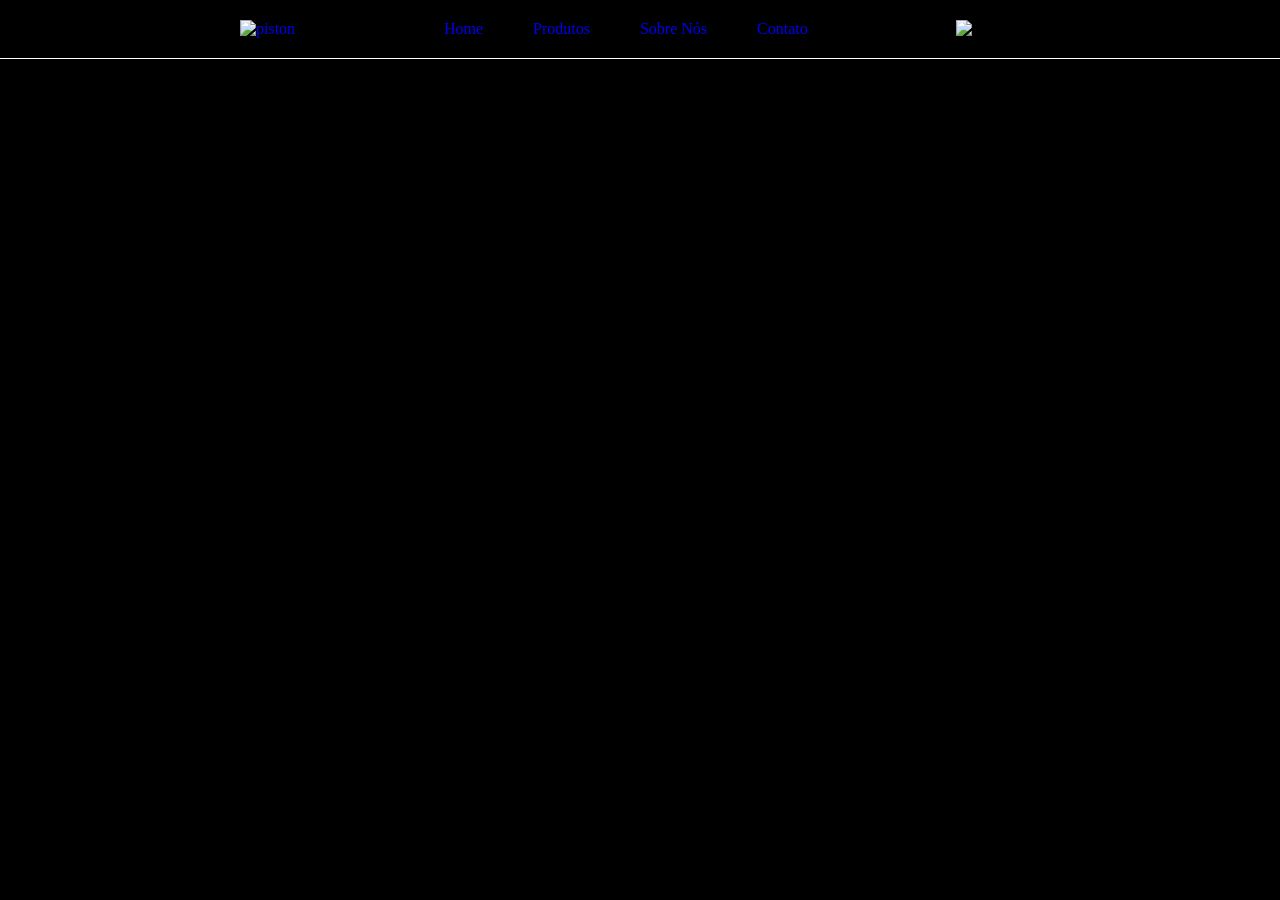
==== index.html @ 7d322afa "Implementação: adicionando index e css" ====
<!DOCTYPE html>
<html lang="pt-br">

<head>
    <meta charset="UTF-8">
    <meta name="viewport" content="width=device-width, initial-scale=1.0">
    <title>MotoMachine</title>
    <link rel="stylesheet" href="style.css">
</head>

<body>
    <header class="header">
        <section>
            <a href="#" class="logo">
                <img width="50" height="50" src="https://img.icons8.com/ink/48/FFFFFF/piston.png" alt="piston"/>
            </a>
            <nav class="navbar">
                <a href="#">Home</a>
                <a href="#">Produtos</a>
                <a href="#">Sobre Nós</a>
                <a href="#">Contato</a>
            </nav>
            <div class="icons">
                <img width="50" height="50" src="https://img.icons8.com/ios-filled/50/FFFFFF/search--v2.png"
                    alt="search--v2" />
            </div>
        </section>
    </header>
</body>

</html>
---- style.css ----
* {
    margin: 0;
    padding: 0;
    outline: none;
    border: none;
    text-decoration: none;
}

body {
    background-color: black;
}

.header {
    top: 0;
    left: 0;
    right: 0;
    z-index: 99;
    border-bottom: 1px solid #fff;
}

.header section {
    display: flex;
    align-items: center;
    justify-content: space-between;
}

section {
    padding: 20px 50px;
    margin: 0 auto;
    max-width: 800px;
}

.navbar {
    display: flex;
    align-items: center;
    gap: 50px;
}
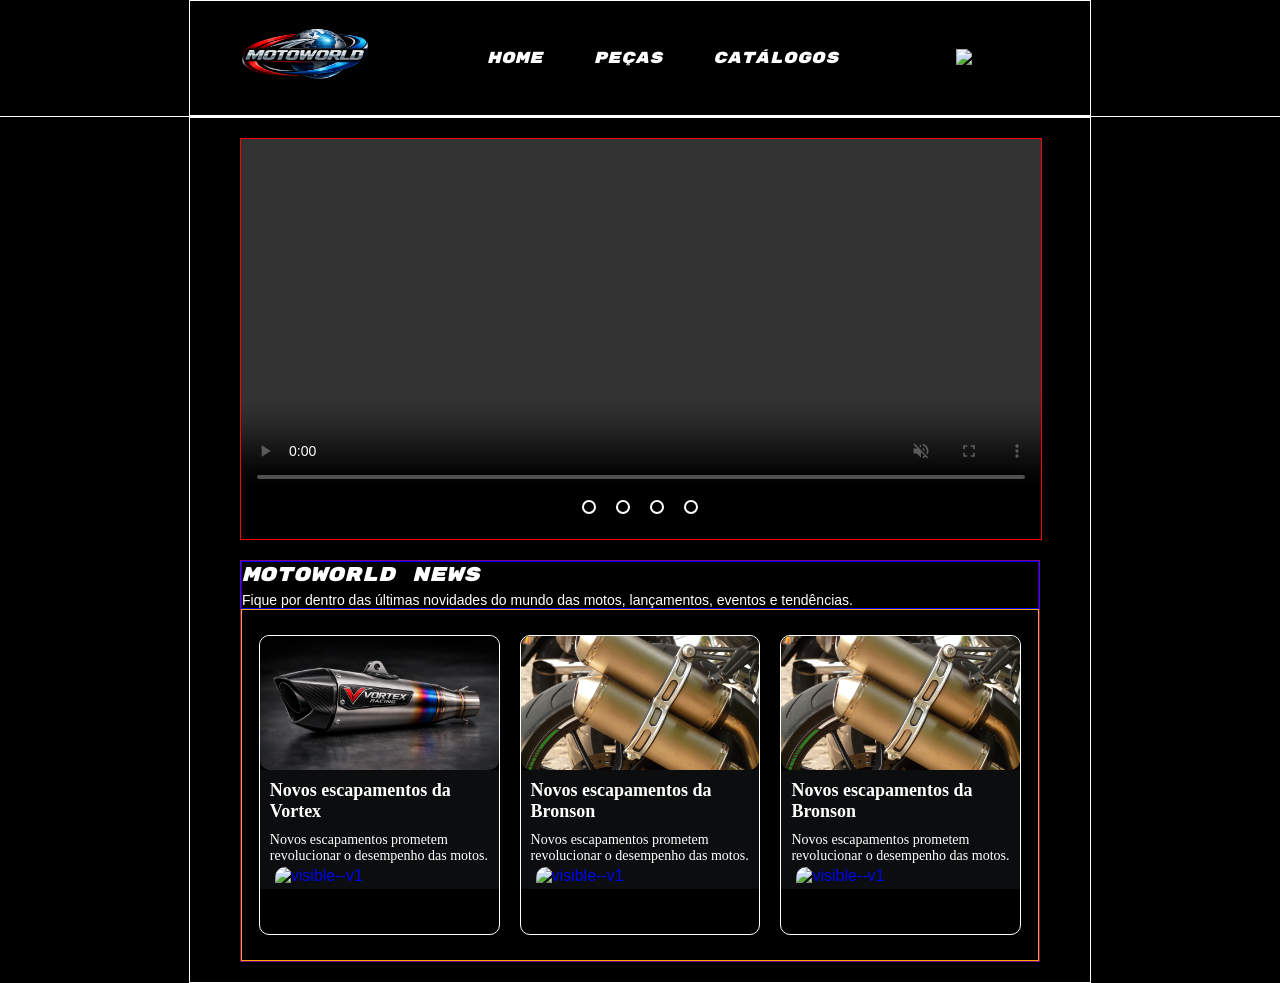
==== commit e0223109: "Melhorando CSS e adicionando JavaScript" ====
--- a/index.html
+++ b/index.html
@@ -4,28 +4,148 @@
 <head>
     <meta charset="UTF-8">
     <meta name="viewport" content="width=device-width, initial-scale=1.0">
-    <title>MotoMachine</title>
+    <title>MotoWorld</title>
     <link rel="stylesheet" href="style.css">
+    <link rel="preconnect" href="https://fonts.googleapis.com">
+    <link rel="preconnect" href="https://fonts.gstatic.com" crossorigin>
+    <link href="https://fonts.googleapis.com/css2?family=Rubik+Mono+One&display=swap" rel="stylesheet">
 </head>
 
 <body>
     <header class="header">
         <section>
             <a href="#" class="logo">
-                <img width="50" height="50" src="https://img.icons8.com/ink/48/FFFFFF/piston.png" alt="piston"/>
+                <img class="logo-img" width="130" height="70" src="imagens/MotoWorldLogo.png" alt="piston" />
             </a>
             <nav class="navbar">
                 <a href="#">Home</a>
-                <a href="#">Produtos</a>
-                <a href="#">Sobre Nós</a>
-                <a href="#">Contato</a>
+                <a href="#">Peças</a>
+                <a href="#">Catálogos</a>
             </nav>
             <div class="icons">
-                <img width="50" height="50" src="https://img.icons8.com/ios-filled/50/FFFFFF/search--v2.png"
-                    alt="search--v2" />
+                <img class="search" width="50" height="50"
+                    src="https://img.icons8.com/ios-filled/50/FFFFFF/search--v2.png" alt="search--v2" />
             </div>
         </section>
     </header>
+    <div class="home-container">
+        <section>
+            <div class="slider">
+                <div class="slides">
+                    <!-- Radio buttons -->
+                    <input type="radio" name="radio-btn" id="radio1">
+                    <input type="radio" name="radio-btn" id="radio2">
+                    <input type="radio" name="radio-btn" id="radio3">
+                    <input type="radio" name="radio-btn" id="radio4">
+                    <!-- Fim Radio buttons -->
+
+                    <!--Slides videos-->
+                    <div class="slide first">
+                        <video width="640" height="360" controls autoplay muted loop>
+                            <source src="videos/video1.mp4">
+                        </video>
+                    </div>
+                    <div class="slide">
+                        <video width="640" height="360" controls autoplay muted loop>
+                            <source src="videos/video2.mp4">
+                        </video>
+                    </div>
+                    <div class="slide">
+                        <video width="640" height="360" controls autoplay muted loop>
+                            <source src="videos/video3.mp4">
+                        </video>
+                    </div>
+                    <div class="slide">
+                        <video width="640" height="360" controls autoplay muted loop>
+                            <source src="videos/video4.mp4">
+                        </video>
+                    </div>
+                    <!--Fim Slides videos-->
+
+                    <!--Navigation auto-->
+                    <div class="navigation-auto">
+                        <div class="auto-btn1"></div>
+                        <div class="auto-btn2"></div>
+                        <div class="auto-btn3"></div>
+                        <div class="auto-btn4"></div>
+                    </div>
+                </div>
+            </div>
+            <div class="manual-navigation">
+                <label for="radio1" class="manual-btn"></label>
+                <label for="radio2" class="manual-btn"></label>
+                <label for="radio3" class="manual-btn"></label>
+                <label for="radio4" class="manual-btn"></label>
+            </div>
+            <div class="menu-news">
+                <!--Início dos MODAIS ✅-->
+                <div class="modal-container">
+                    <div class="modal">
+                        <div class="x">
+                        <img onclick="closeModal()" width="30" height="30" src="https://img.icons8.com/ios/50/FFFFFF/xbox-x.png" alt="xbox-x"/>
+                        </div>
+                        <img id="img-modal" src="" alt="modal img">
+                        <div class="content-modal">
+                            <h2>Novos escapamentos da Vortex</h2>
+                            <p>Novos escapamentos prometem revolucionar o desempenho das motos.</p>
+                        </div>
+                    </div>
+                </div>
+                <!--Fim do MODAL ❌-->
+                <div class="container-news">
+                    <h2>MotoWorld News</h2>
+                    <p>Fique por dentro das últimas novidades do mundo das motos, lançamentos, eventos e tendências.</p>
+                </div>
+                <!--Início do CONTAINER DE CARDS ✅-->
+                <div class="container-cards">
+                    <!--CARD 1-->
+                    <div class="card">
+                        <img src="imagens/EscapeVortex.png" alt="Lançamento de Moto Elétrica">
+                        <div class="info-card">
+                            <h3>Novos escapamentos da Vortex</h3>
+                            <p>Novos escapamentos prometem revolucionar o desempenho das motos.</p>
+                        </div>
+                        <div class="card-content">
+                            <a href="#" id="card1">
+                                <img width="30" height="30" src="https://img.icons8.com/ios/30/FFFFFF/visible--v1.png"
+                                    alt="visible--v1" />
+                            </a>
+                        </div>
+                    </div>
+                    <!--CARD 2-->
+                    <div class="card">
+                        <img src="imagens/card1.jpg" alt="Lançamento de Moto Elétrica">
+                        <div class="info-card">
+                            <h3>Novos escapamentos da Bronson</h3>
+                            <p>Novos escapamentos prometem revolucionar o desempenho das motos.</p>
+                        </div>
+                        <div class="card-content">
+                            <a href="#" id="card2">
+                                <img width="30" height="30" src="https://img.icons8.com/ios/30/FFFFFF/visible--v1.png"
+                                    alt="visible--v1" />
+                            </a>
+                        </div>
+                    </div>
+                    <!--CARD 3-->
+                    <div class="card">
+                        <img src="imagens/card1.jpg" alt="Lançamento de Moto Elétrica">
+                        <div class="info-card">
+                            <h3>Novos escapamentos da Bronson</h3>
+                            <p>Novos escapamentos prometem revolucionar o desempenho das motos.</p>
+                        </div>
+                        <div class="card-content">
+                            <a href="#">
+                                <img width="30" height="30" src="https://img.icons8.com/ios/30/FFFFFF/visible--v1.png"
+                                    alt="visible--v1" />
+                            </a>
+                        </div>
+                    </div>
+                </div>
+                <!--FIM do CONTAINER DE CARDS ❌-->
+            </div>
+        </section>
+    </div>
+    <script src="script.js"></script>
 </body>
 
 </html>
--- a/style.css
+++ b/style.css
@@ -28,10 +28,211 @@
     padding: 20px 50px;
     margin: 0 auto;
     max-width: 800px;
+    border: 1px solid #fff;
 }
 
 .navbar {
     display: flex;
     align-items: center;
     gap: 50px;
-}+}
+
+.navbar a {
+    color: #fff;
+    font-family: "Rubik Mono One", monospace;
+    font-style: italic;
+
+    transition: 0.3s ease;
+}
+
+
+.slider {
+    border: 1px solid red;
+    margin: 0 auto;
+    width: 800px;
+    height: 400px;
+    overflow: hidden;
+}
+
+.slides {
+    display: flex;
+    width: 400%;
+    height: 400px;
+}
+
+.slides input {
+    display: none;
+}
+
+.slide {
+    width: 25%;
+    position: relative;
+}
+
+.slide video {
+    width: 800px;
+    position: relative;
+}
+
+.manual-navigation {
+    position: absolute;
+    margin-top: -40px;
+    width: 800px;
+    display: flex;
+    justify-content: center;
+    gap: 20px;
+}
+
+.manual-btn {
+    border: 2px solid #fff;
+    padding: 5px;
+    border-radius: 10px;
+    cursor: pointer;
+    transition: 1s;
+}
+
+.manual-btn:hover {
+    background-color: #fff;
+}
+
+#radio1:checked~.first {
+    margin-left: 0;
+}
+
+#radio2:checked~.first {
+    margin-left: -25%;
+}
+
+#radio3:checked~.first {
+    margin-left: -50%;
+}
+
+#radio4:checked~.first {
+    margin-left: -75%;
+}
+
+.menu-news {
+    border: 1px solid purple;
+    height: 400px;
+    margin-top: 20px;
+}
+
+.container-news {
+    border: 1px solid blue;
+}
+
+.container-news h2 {
+    color: #fff;
+    font-family: "Rubik Mono One", monospace;
+    font-size: 20px;
+    font-weight: 300;
+    font-style: italic;
+}
+
+.container-news p {
+    margin-top: 5px;
+    color: #fff;
+    font-family: "San", sans-serif;
+    font-size: 14px;
+    font-weight: 100;
+}
+
+.container-cards {
+    border: 1px solid orange;
+    height: 350px;
+    display: flex;
+    justify-content: center;
+    align-items: center;
+    gap: 20px;
+}
+
+.card {
+    border: 1px solid #fff;
+    width: 30%;
+    height: 85%;
+    border-radius: 10px;
+    margin: 0;
+}
+
+.card img {
+    width: 100%;
+    height: 45%;
+    object-fit: cover;
+    display: block;
+    border-radius: 10px;
+   
+}
+
+.info-card {
+    height: 40%;
+    background-color: #0B0D0E;
+}
+
+.info-card h3 {
+    font-size: 18px;
+    padding-left: 10px;
+    padding-top: 10px;
+    color: #fff;
+}
+
+.info-card p {
+    text-align: start;
+    font-size: 14px;
+    padding-left: 10px;
+    padding-top: 10px;
+    padding-right: 10px;
+    color: #fff;
+}
+
+
+.card-content {
+    display: flex;
+    align-items: center;
+    padding-left: 15px;
+    height: 15%;
+    border-radius: 10px;
+    color: #fff;
+    font-family: "San", sans-serif;
+}
+
+.modal-container {
+    position: fixed;
+    top: 0;
+    left: 0;
+    width: 100%;
+    height: 100%;
+    border: 1px solid red;
+    background-color: rgba(0, 0, 0, 0.8);
+    display: none;
+    justify-content: center;
+    align-items: center;
+    z-index: 9999;
+}
+
+.modal {
+    display: flex;
+    flex-direction: column;
+    background-color: #0B0D0E;
+    padding: 20px;
+    border-radius: 10px;
+    width: 800px;
+    text-align: center;
+}
+
+.modal h2 {
+    color: #fff;
+}
+
+.modal p {
+    color: #fff;
+}
+.active {
+    display: flex;
+}
+.x {
+    padding: 5px;
+    margin-bottom: 15px;
+    display: flex;
+    justify-content: end;
+}
+
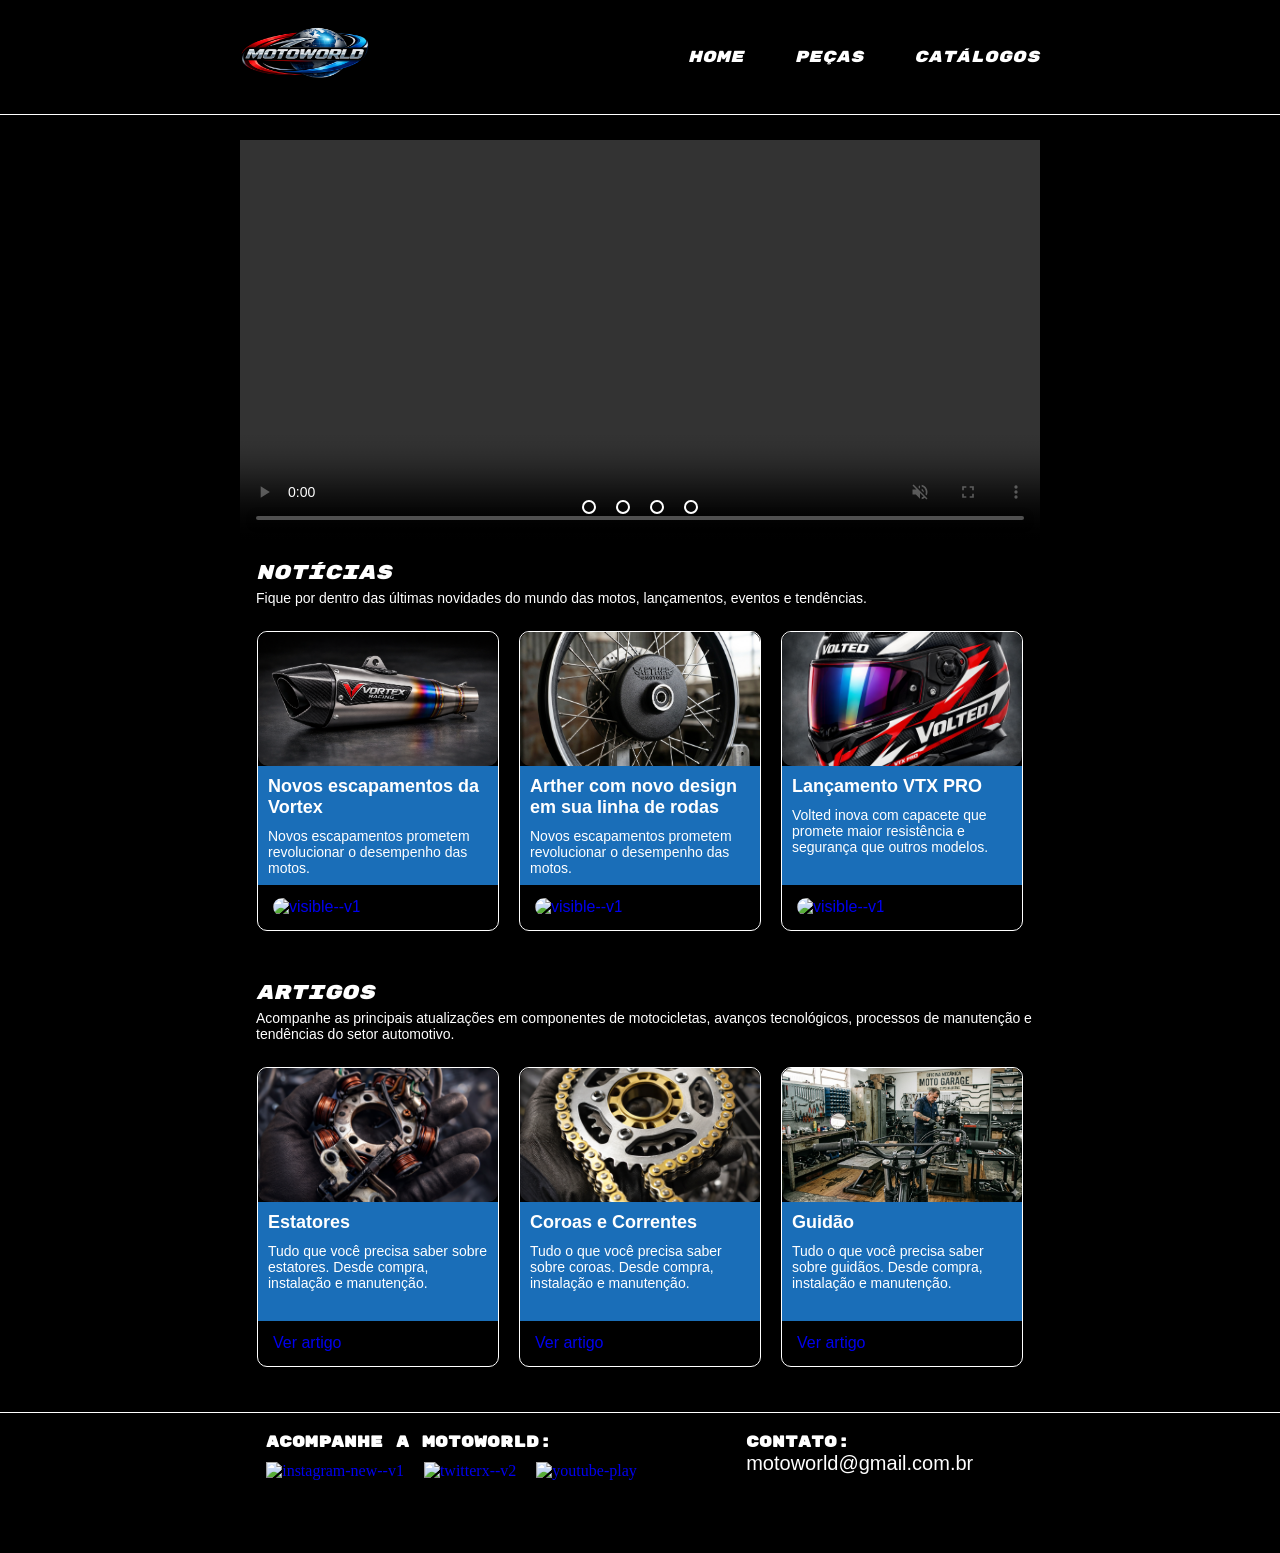
==== commit 2a78d111: "Organizando os diretórios e finalizando a home." ====
--- a/index.html
+++ b/index.html
@@ -5,98 +5,100 @@
     <meta charset="UTF-8">
     <meta name="viewport" content="width=device-width, initial-scale=1.0">
     <title>MotoWorld</title>
-    <link rel="stylesheet" href="style.css">
+    <link rel="stylesheet" href="css/index-style.css">
     <link rel="preconnect" href="https://fonts.googleapis.com">
     <link rel="preconnect" href="https://fonts.gstatic.com" crossorigin>
     <link href="https://fonts.googleapis.com/css2?family=Rubik+Mono+One&display=swap" rel="stylesheet">
 </head>
 
 <body>
+    <!--HEADER: bloco fixo no topo com menu de navegação.-->
     <header class="header">
         <section>
+            <!--Logo do header-->
             <a href="#" class="logo">
-                <img class="logo-img" width="130" height="70" src="imagens/MotoWorldLogo.png" alt="piston" />
+                <img class="logo-img" width="130" height="70" src="imagens/MotoWorldLogo.png" alt="logo" />
             </a>
+             <!--Menu de navegação do header-->
             <nav class="navbar">
                 <a href="#">Home</a>
-                <a href="#">Peças</a>
-                <a href="#">Catálogos</a>
+                <a href="pages/page1.html">Peças</a>
+                <a href="pages/page2.html">Catálogos</a>
             </nav>
-            <div class="icons">
-                <img class="search" width="50" height="50"
-                    src="https://img.icons8.com/ios-filled/50/FFFFFF/search--v2.png" alt="search--v2" />
-            </div>
         </section>
     </header>
-    <div class="home-container">
+    <!--MAIN: bloco com o conteúdo do site: carrosel de vídeos (slider), cards etc... etc...-->
+    <main class="home-container">
         <section>
+            <!--SLIDER (carrosel)-->
             <div class="slider">
+                <!--Container com os vídeos em fila para a direita-->
                 <div class="slides">
-                    <!-- Radio buttons -->
+                    <!--Botões tipo radio -->
                     <input type="radio" name="radio-btn" id="radio1">
                     <input type="radio" name="radio-btn" id="radio2">
                     <input type="radio" name="radio-btn" id="radio3">
                     <input type="radio" name="radio-btn" id="radio4">
-                    <!-- Fim Radio buttons -->
-
-                    <!--Slides videos-->
+
+                    <!--Vídeos do carrosel-->
                     <div class="slide first">
-                        <video width="640" height="360" controls autoplay muted loop>
+                        <video width="" height="" controls autoplay muted loop>
                             <source src="videos/video1.mp4">
                         </video>
                     </div>
                     <div class="slide">
-                        <video width="640" height="360" controls autoplay muted loop>
+                        <video width="" height="" controls autoplay muted loop>
                             <source src="videos/video2.mp4">
                         </video>
                     </div>
                     <div class="slide">
-                        <video width="640" height="360" controls autoplay muted loop>
+                        <video width="" height="" controls autoplay muted loop>
                             <source src="videos/video3.mp4">
                         </video>
                     </div>
                     <div class="slide">
-                        <video width="640" height="360" controls autoplay muted loop>
+                        <video width="" height="" controls autoplay muted loop>
                             <source src="videos/video4.mp4">
                         </video>
                     </div>
-                    <!--Fim Slides videos-->
-
-                    <!--Navigation auto-->
-                    <div class="navigation-auto">
-                        <div class="auto-btn1"></div>
-                        <div class="auto-btn2"></div>
-                        <div class="auto-btn3"></div>
-                        <div class="auto-btn4"></div>
-                    </div>
-                </div>
-            </div>
-            <div class="manual-navigation">
-                <label for="radio1" class="manual-btn"></label>
-                <label for="radio2" class="manual-btn"></label>
-                <label for="radio3" class="manual-btn"></label>
-                <label for="radio4" class="manual-btn"></label>
-            </div>
+                </div>
+                <!--Bolinhas presentes no container do carrosel de vídeos-->
+                <div class="manual-navigation">
+                    <label for="radio1" class="manual-btn"></label>
+                    <label for="radio2" class="manual-btn"></label>
+                    <label for="radio3" class="manual-btn"></label>
+                    <label for="radio4" class="manual-btn"></label>
+                </div>
+            </div>
+            <!--MENU NOTÍCIAS-->
             <div class="menu-news">
-                <!--Início dos MODAIS ✅-->
+                <!--Container do Modal/Pop-Up visível na interação com os cards desse menu-->
                 <div class="modal-container">
                     <div class="modal">
                         <div class="x">
-                        <img onclick="closeModal()" width="30" height="30" src="https://img.icons8.com/ios/50/FFFFFF/xbox-x.png" alt="xbox-x"/>
+                            <img onclick="closeModal()" width="30" height="30"
+                                src="https://img.icons8.com/ios/50/FFFFFF/xbox-x.png" alt="xbox-x" />
                         </div>
                         <img id="img-modal" src="" alt="modal img">
                         <div class="content-modal">
+                            <div class="modaltext-container">
                             <h2>Novos escapamentos da Vortex</h2>
                             <p>Novos escapamentos prometem revolucionar o desempenho das motos.</p>
-                        </div>
-                    </div>
-                </div>
-                <!--Fim do MODAL ❌-->
-                <div class="container-news">
-                    <h2>MotoWorld News</h2>
+                            </div>
+                            <a href="https://www.youtube.com/">
+                            <div class="youtube-modal">Review on Youtube Channel
+                                <img width="48" height="48" src="https://img.icons8.com/color/48/youtube-play.png" alt="youtube-play"/>
+                            </div>
+                            </a>
+                        </div>
+                    </div>
+                </div>
+                <!--Div referente ao título e subtítulo do menu "NOTÍCIAS"-->
+                <div class="header-section">
+                    <h2>Notícias</h2>
                     <p>Fique por dentro das últimas novidades do mundo das motos, lançamentos, eventos e tendências.</p>
                 </div>
-                <!--Início do CONTAINER DE CARDS ✅-->
+                <!--Container com os cards do menu "NOTÍCIAS"-->
                 <div class="container-cards">
                     <!--CARD 1-->
                     <div class="card">
@@ -114,9 +116,9 @@
                     </div>
                     <!--CARD 2-->
                     <div class="card">
-                        <img src="imagens/card1.jpg" alt="Lançamento de Moto Elétrica">
-                        <div class="info-card">
-                            <h3>Novos escapamentos da Bronson</h3>
+                        <img src="imagens/AetherMotors.png" alt="Lançamento de Moto Elétrica">
+                        <div class="info-card">
+                            <h3>Arther com novo design em sua linha de rodas</h3>
                             <p>Novos escapamentos prometem revolucionar o desempenho das motos.</p>
                         </div>
                         <div class="card-content">
@@ -128,24 +130,94 @@
                     </div>
                     <!--CARD 3-->
                     <div class="card">
-                        <img src="imagens/card1.jpg" alt="Lançamento de Moto Elétrica">
-                        <div class="info-card">
-                            <h3>Novos escapamentos da Bronson</h3>
-                            <p>Novos escapamentos prometem revolucionar o desempenho das motos.</p>
-                        </div>
-                        <div class="card-content">
-                            <a href="#">
+                        <img src="imagens/Volted.png" alt="Lançamento de Moto Elétrica">
+                        <div class="info-card">
+                            <h3>Lançamento VTX PRO</h3>
+                            <p>Volted inova com capacete que promete maior resistência e segurança que outros modelos.
+                            </p>
+                        </div>
+                        <div class="card-content">
+                            <a href="#" id="card3">
                                 <img width="30" height="30" src="https://img.icons8.com/ios/30/FFFFFF/visible--v1.png"
                                     alt="visible--v1" />
                             </a>
                         </div>
                     </div>
                 </div>
-                <!--FIM do CONTAINER DE CARDS ❌-->
+            </div>
+            <!--MENU ARTIGOS-->
+            <div class="menu-articles">
+                <!--Div referente ao título e subtítulo do menu "ARTIGOS"-->
+                <div class="header-section">
+                    <h2>Artigos</h2>
+                    <p>Acompanhe as principais atualizações em componentes de motocicletas, avanços tecnológicos,
+                        processos de manutenção e tendências do setor automotivo.</p>
+                </div>
+                <!--Container com os cards do menu "NOTÍCIAS"-->
+                <div class="container-cards">
+                    <!--CARD 1-->
+                    <div class="card">
+                        <img src="imagens/Estator.png" alt="Lançamento de Moto Elétrica">
+                        <div class="info-card">
+                            <h3>Estatores</h3>
+                            <p>Tudo que você precisa saber sobre estatores. Desde compra, instalação e manutenção.</p>
+                        </div>
+                        <div class="card-content">
+                            <a href="#">Ver artigo</a>
+                        </div>
+                    </div>
+                    <!--CARD 2-->
+                    <div class="card">
+                        <img src="imagens/Coroa.png" alt="Lançamento de Moto Elétrica">
+                        <div class="info-card">
+                            <h3>Coroas e Correntes</h3>
+                            <p>Tudo o que você precisa saber sobre coroas. Desde compra, instalação e manutenção.</p>
+                        </div>
+                        <div class="card-content">
+                            <a href="#">Ver artigo</a>
+                        </div>
+                    </div>
+                    <!--CARD 3-->
+                    <div class="card">
+                        <img src="imagens/Guidao.png" alt="Lançamento de Moto Elétrica">
+                        <div class="info-card">
+                            <h3>Guidão</h3>
+                            <p>Tudo o que você precisa saber sobre guidãos. Desde compra, instalação e manutenção.</p>
+                        </div>
+                        <div class="card-content">
+                            <a href="#">Ver artigo</a>
+                        </div>
+                    </div>
+                </div>
             </div>
         </section>
-    </div>
-    <script src="script.js"></script>
+    </main>
+    <!--FOOTER: bloco com informações de contato do site e redes sociais...-->
+    <footer class="footer">
+        <section>
+            <!--Container com o convite e ícones para seguir nas redes sociais-->
+            <div class="socialmedia-container">
+                <h1>Acompanhe a MotoWorld:</h1>
+                <div class="socialmedia-icons">
+                    <a href="https://www.instagram.com/#">
+                        <img width="50" height="50" src="https://img.icons8.com/ios/50/FFFFFF/instagram-new--v1.png"
+                            alt="instagram-new--v1" /> </a>
+                    <a href="https://x.com/">
+                        <img width="50" height="50" src="https://img.icons8.com/ios/50/FFFFFF/twitterx--v2.png"
+                            alt="twitterx--v2" /> </a>
+                    <a href="https://www.youtube.com/">
+                        <img width="50" height="50" src="https://img.icons8.com/ios-filled/50/FFFFFF/youtube-play.png"
+                            alt="youtube-play" /> </a>
+                </div>
+            </div>
+            <!--Container com o email de contato do site-->
+            <div class="contact-container">
+                <h1>Contato:</h1>
+                <p>motoworld@gmail.com.br</p>
+            </div>
+        </section>
+    </footer>
+    <script src="js/index-script.js"></script>
 </body>
 
 </html>
--- a/css/index-style.css
+++ b/css/index-style.css
@@ -0,0 +1,365 @@
+/* Uso o seletor universal para aplicar algumas propriedades importantes a todos os elementos da página. */
+* { 
+    margin: 0; 
+    padding: 0; 
+    outline: none; 
+    border: none; 
+    text-decoration: none; 
+}
+
+/* A partir daqui aplico propriedade(s) no body, ou seja, na seção do html que usuário vê antes da adição de qualquer elemento.*/
+body {
+    background-color: black;
+}
+
+
+/* A partir daqui eu defino algumas propriedades gerais da tag section que vai aparecer no HEADER, MAIN e FOOTER */
+section {
+    padding: 20px 50px; 
+    margin: 0 auto;
+    max-width: 800px;
+}
+
+
+/* SEÇÃO HEADER DO SITE */
+
+.header {
+    position: fixed; 
+    top: 0; 
+    left: 0; 
+    right: 0; 
+    z-index: 99; 
+    background-color: black; 
+    border-bottom: 1px solid #fff; 
+}
+
+/* Aqui aplico propriedades na SECTION do HEADER que é um bloco ajuda a centralizar todo o conteúdo da página. */
+.header section {
+    display: flex;
+    align-items: center; 
+    justify-content: space-between; 
+}
+
+.navbar {
+    display: flex;
+    align-items: center;
+    gap: 50px;
+}
+
+.navbar a {
+    color: #fff;
+    font-family: "Rubik Mono One", monospace;
+    font-style: italic;
+    transition: 0.3s ease;
+}
+
+
+/* SEÇÃO MAIN DO SITE */
+
+.home-container { /* Aqui afasto um pouco do bloco da main do bloco HEADER para evitar que o carrosel de vídeos fique com topo escondido. */
+    margin-top: 7.5rem;
+}
+
+/* A partir daqui são as propriedades do SLIDER 🎠 */
+
+.slider { /* Essa classe .slider é o bloco principal do carrosel de vídeos, o tamanho dele está em equilibrado com o tamanho da section. */
+    margin: 0 auto; /* Essa propriedade centraliza o bloco no meio da página. */
+    width: 800px; /* Esse é o tamanho do bloco em que os vídeos passarão em carrosel que está do tamanho da section. */
+    height: 400px; /* Defini a altura do carrosel de vídeos. */
+    overflow: hidden; /* Com essa propriedade e valor eu garanto que o conteúdo do container não ultrapasse os limites do container. */
+}
+
+.slides { /* Essa classe é uma div dentro do slider que organiza os vídeos em uma fila para a direita. */
+    display: flex; /* Essa propriedade garante que os elementos dentro dessa div estejam em fila na horizontal para a direita. */
+    width: 400%; /* Nessa propriedade eu defino o tamanho dessa div, um tamanho 4x o tamanho do elemento pai dela que é o SLIDER. */
+    height: 400px; /* Nessa propriedade defino a altura igual a do SLIDER. */
+}
+
+.slides input { /* Dentro da div "slides" existem os 4 inputs que controlam o carrosel de vídeos. */
+    display: none; /* Eu uso o display com esse valor para fazê-los desaparecer do container e apresentar somente os vídeos, pois eu aciono os inputs através dos labels com "for".*/
+}
+
+.manual-navigation { /* Essa classe se refere ao container que contém os 4 labels que controlam os inputs.*/
+    position: absolute; /* Uso a posição absolute para posicionar esse container de labels em relação ao container "slides".*/
+    margin-top: -40px; /* Como esse container fica na borda logo abaixo, eu forço a entrada dele dentro do container usando um sinal negativo. */
+    width: 800px; /* Defino o tamanho desse menu conforme o tamanho do "slider". */
+    display: flex; /* Defino o display flex para fazer as bolinhas ficar na horizontal. */
+    justify-content: center; /* Uso essa propriedade aliada ao flex para centralizar na horizontal. */
+    gap: 20px; /* Crio um pequeno espaço entre as bolinhas para que elas não fiquem muito próximas. */
+
+}
+
+.manual-btn { /* Essa classe é destinada a estilizar as bolinhas (labels) que controlam os inputs para a troca dos vídeos. */
+    border: 2px solid #fff; 
+    padding: 5px; /* Com essa propriedade aumento o diamêtro das bolinhas da label. */
+    border-radius: 10px; /* Com essa propriedade deixo a label arredondada. */
+    cursor: pointer; /* Faço o cursor mostrar que o elemento é clicável. */
+    transition: 1s; /* Uso essa propriedade para tornar a transição no hover mais suave. */
+}
+
+.manual-btn:hover { /* Essa classe recebe uma propriedade quando o usuário passa o mouse por cima.*/
+    background-color: #fff; /* A bolinha é prenchida com um cor branca com 1s de animação. */
+}
+
+/* A partir daqui criei uma manipulação em CSS para manipular a classe correspondente ao vídeo 1 do carrosel. */
+
+#radio1:checked~.first { /* Quando o usuário clicar na label com for rádio1 (primeira bolinha), o input com id radio1 será "checked" e será aplicada a propriedade entre as chaves. */
+    margin-left: 0;
+}
+
+#radio2:checked~.first { 
+    /* Quando o usuário clicar na label com for rádio1 (primeira bolinha), o input com id radio1 ficará "checked" 
+    e será aplicada a propriedade entre as chaves. Ou seja, o vídeo com classe .first será deslocado para a esquerda colocando o vídeo 2 em evidência.*/
+    margin-left: -25%;
+}
+
+#radio3:checked~.first {
+    /* Quando o usuário clicar na label com for rádio1 (primeira bolinha), o input com id radio1 ficará "checked" 
+    e será aplicada a propriedade entre as chaves. Ou seja, o vídeo com classe .first será deslocado para a esquerda colocando o vídeo 3 em evidência.*/
+    margin-left: -50%;
+}
+
+#radio4:checked~.first {
+    /* Quando o usuário clicar na label com for rádio1 (primeira bolinha), o input com id radio1 ficará "checked" 
+    e será aplicada a propriedade entre as chaves. Ou seja, o vídeo com classe .first será deslocado para a esquerda colocando o vídeo 4 em evidência.*/
+    margin-left: -75%;
+    /* NOTA: quando usuário faz o processo inverso a fita de vídeos é "rebobinada" gerando o efeito. */
+}
+
+.slide video { /* Essa classe usa propriedades apenas para deixar o vídeo do tamanho do seu container "slides". */
+    width: 800px;
+    height: 400px;
+    position: relative;
+}
+
+/* A partir daqui são as propriedades aplicadas ao menu "NOTÍCIAS" e "ARTIGOS" */
+
+.menu-news { /* Essa classe é o bloco "container maior da seção de notícia onde existem 3 cards. */
+    height: 400px; /* Defino o tamanho desse bloco igual ao tamanho do SLIDER para preservar as proporções. */
+    margin-top: 20px; /* Aqui crio um distânciano topo em relação ao container do SLIDER. */
+}
+
+.header-section { /* Essa classe é para posicionar o título da seção "NOTÍCIAS" e "ARTIGOS". */
+    padding-left: 1rem;
+}
+
+/* A partir daqui aplico algumas propriedades para estilizar os dois elementos que estão container "header-section" no topo de NOTÍCIAS E ARTIGOS. */
+.header-section h2 { 
+    color: #fff;
+    font-family: "Rubik Mono One", monospace;
+    font-size: 20px;
+    font-weight: 300;
+    font-style: italic;
+}
+
+.header-section p {
+    margin-top: 5px;
+    color: #fff;
+    font-family: "Poppins", sans-serif;
+    font-size: 14px;
+    font-weight: 100;
+}
+
+/* Finalizo aqui as propriedades para estilizar os dois elementos de texto desse "container-news". */
+
+.container-cards { /* Através dessa classe crio um bloco para conter os 3 cards de cada seção, tanto de NOTÍCIAS quanto ARTIGOS. */ 
+    height: 350px; /* Defino um tamanho um pouco menor que o container principal o "menu-news". */
+    display: flex; /* Coloco os cards em alinhados na horizontal. */
+    justify-content: center; /* Centralizo na horizontal. */
+    align-items: center; /* Centralizo os cards na vertical */
+    gap: 20px; /*Crio uma pequena distância entre eles. */
+}
+
+.card { /* Essa classe estiliza os cards das duas seções: "NOTÍCIAS" e "ARTIGOS". */
+    display: flex;
+    flex-direction: column; /* Com essa propriedade faço todos os conteúdos do card ficar na vertical. */
+    border: 1px solid #fff;
+    width: 30%; /* Essa propriedade faz o tamanho dos cards ficar menores na horizontal, 30% do tamanho da tag pai que é o "container-cards". */
+    height: 85%; /* Essa propriedade faz o tamanho dos cards ficar maiores, 85% do tamanho da tag pai que é o "container-cards". */
+    border-radius: 10px; /* Dá uma arredondada nas bordas dos cards. */
+}
+
+.card img { /* Com essa classe eu defino o tamanho das imagens dentro dos cards da página. */
+    width: 100%; /* Com essa propriedade faço a imagem preencher 100% o cartão na horizontal. */
+    height: 45%; /* Com essa propriedade faço a imagem preencher um espaço menor de 45% no card para sobrar mais espaço para os conteúdos restantes. */
+    object-fit: cover; /* Essa propriedade eu uso para a imagem não distorcer e por ser alta qualidade, quando for reduzida se adequar com qualidade. */
+    border-radius: 10px; /* Como a borda da imagem é quadrada, faço ela ficar arredondada acompanhando o formato do card.*/
+}
+
+.info-card { /* Com essa classe defino o tamanho e cor do bloco que contém os textos dentro do card. */
+    height: 40%;
+    background-color: #1a6eb8;
+}
+
+.info-card h3 { /* Essa classe estiliza a tag h3 dentro dos cards.*/
+    font-family: "Poppins", sans-serif;
+    font-weight: 700;
+    font-size: 18px;
+    padding-left: 10px;
+    padding-top: 10px;
+    color: #fff;
+}
+
+.info-card p { /* Essa classe estiliza a tag p dentro dos cards. */
+    font-family: "Poppins", sans-serif;
+    text-align: start;
+    font-size: 14px;
+    padding-left: 10px;
+    padding-top: 10px;
+    padding-right: 10px;
+    color: #fff;
+}
+
+
+.card-content { /* Com essa classe ajusto o último bloco que contém o icone de olhos do card e texto "Ver artigo". */
+    display: flex;
+    align-items: center;
+    padding-left: 15px;
+    height: 15%;
+    border-radius: 10px;
+    color: #fff;
+    font-family: "Poppins", sans-serif;
+}
+
+.menu-articles { /* Com essa classe apenas crio um espaço entre a div do menu "NOTÍCIAS" e do menu "ARTIGOS". */
+    margin-top: 20px;
+}
+
+/* A PARTIR DAQUI SÂO TODAS AS PROPRIEDADES APLICADAS AO MODAL/POP-UP*/
+
+
+.modal-container { /* Essa classe é destinada a criar um fundo levemente escuro para colocar em evidência o Modal. */
+    position: fixed;
+    top: 0;
+    left: 0;
+    width: 100%;
+    height: 100%;
+    background-color: rgba(0, 0, 0, 0.8);
+    display: none; /* Inicialmente sem qualquer interação na página esse container fica invisível. */
+    justify-content: center;
+    align-items: center;
+    z-index: 9999; /* Aqui eu coloco esse container acima de todos os outros elementos da página. */
+    overflow-y: auto; /* Com essa propriedade eu torno automático o tamanho de scroll necessário para visualizar o conteúdo do pop-up. */
+}
+
+.modal { /* Essa classe estiliza a caixa com o conteúdo do Modal quando o card é clicado no menu "NOTÍCIAS". */
+    margin-top: auto; 
+    margin-bottom: auto;
+    display: flex;
+    flex-direction: column;
+    text-align: center;
+    background-color: #0B0D0E;
+    padding: 20px;
+    border-radius: 10px;
+    width: 800px;
+    height: auto;
+}
+
+#img-modal { /* Nessa "classe" ajusto o tamanho da imagem no modal pra que haja responsividade dependendo da altura da imagem. */
+    margin-bottom: 30px;
+    width: 100%;
+    max-height: 50rem;
+    object-fit: contain; /* Essa propriedade ajusta a imagem de maneira a manter as proporções dela no container quando diminuida ou aumentada. */
+}
+
+
+.modal h2 { /* Ajuste na cor da tag de texto h2 e separação dela do texto abaixo do modal. */
+    color: #fff;
+    margin-bottom: 10px;
+}
+
+.modal p { /* Ajuste na cor tag de texto p do modal. */
+    color: #fff;
+}
+
+.content-modal { /* Usei display flex nesse caso somente para alinhar na horizontal com justify. */
+    display: flex;
+    height: auto;
+    justify-content: center;
+}
+
+/* A partir daqui é um ajuste de padding do texto que está dentro do pop up. */
+.modaltext-container {
+    padding: 20px;
+}
+
+/* A partir daqui é um ajuste para centralizar o texto da caixa que informa o review do lançamento e o ícone do youtube. */
+.youtube-modal {
+    display: flex;
+    flex-direction: column;
+    justify-content: center;
+    align-items: center;
+    color: #fff0ff;
+    font-size: 20px;
+    width: 20rem;
+    height: 10rem;
+    border: 1px solid white;
+}
+
+.active { /* Essa é a classe que ativa o pop-up via função no JavaScript. */
+    display: flex;
+}
+
+body.modal-aberto {/* Essa classe é ativada via função no JavaScript para retirar o scroll do body pós abertura do pop-up.*/
+  overflow: hidden;
+}
+
+.x { /* Essa classe é destinada a estilizar o botão de sair do modal. */
+    padding: 5px;
+    margin-bottom: 15px;
+    display: flex;
+    justify-content: end;
+}
+
+/* A PARTIR DAQUI SÃO AS PROPRIEDADES APLICADAS AO FOOTER DO SITE */
+
+.footer {
+    border-top: 1px solid white;
+    background-color: #000000;
+    bottom: 0;
+    left: 0;
+    right: 0;
+    height: auto;
+}
+
+.footer section {
+    display: flex;
+    padding-left: 8%;
+}
+
+.socialmedia-container {
+    width: 60%;
+    height: 5rem;
+}
+
+.socialmedia-container h1 {
+    color: #fff;
+    font-family: "Rubik Mono One", monospace;
+    font-size: 15px;
+    text-align: start;
+}
+
+.socialmedia-icons {
+    margin-top: 10px;
+    display: flex;
+    justify-content: flex-start;
+    gap: 20px;
+}
+
+.contact-container {
+    width: 200px;
+    height: 100px;
+}
+
+.contact-container h1 {
+    color: #fff;
+    font-family: "Rubik Mono One", monospace;
+    font-size: 15px;
+}
+
+.contact-container p {
+    color: #fff;
+    font-family: "Poppins", sans-serif;
+    font-size: 20px;
+}
+
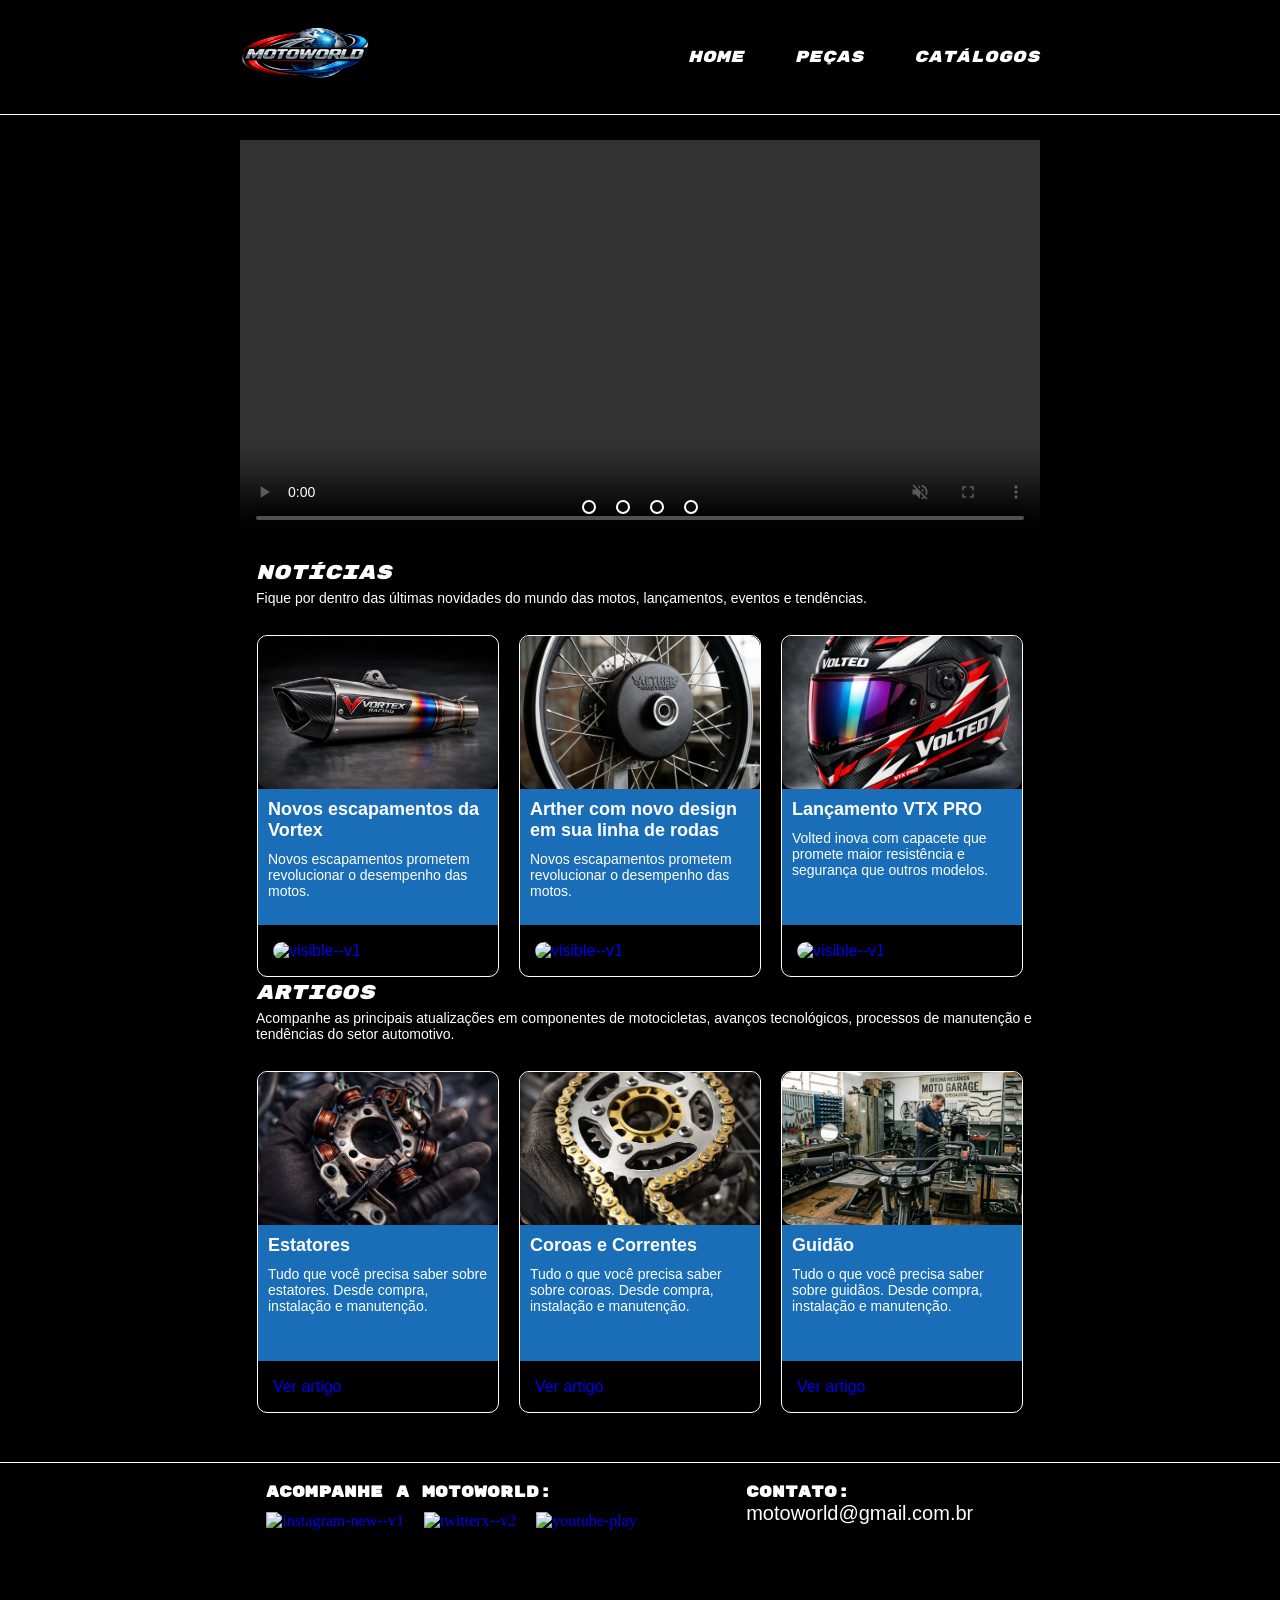
==== commit 41926b86: "Testando unidades responsivas." ====
--- a/index.html
+++ b/index.html
@@ -22,7 +22,7 @@
              <!--Menu de navegação do header-->
             <nav class="navbar">
                 <a href="#">Home</a>
-                <a href="pages/page1.html">Peças</a>
+                <a href="page1.html">Peças</a>
                 <a href="pages/page2.html">Catálogos</a>
             </nav>
         </section>
--- a/css/index-style.css
+++ b/css/index-style.css
@@ -15,9 +15,9 @@
 
 /* A partir daqui eu defino algumas propriedades gerais da tag section que vai aparecer no HEADER, MAIN e FOOTER */
 section {
-    padding: 20px 50px; 
+    padding: 1.25rem 3.125rem; 
     margin: 0 auto;
-    max-width: 800px;
+    max-width: 50rem;
 }
 
 
@@ -43,7 +43,7 @@
 .navbar {
     display: flex;
     align-items: center;
-    gap: 50px;
+    gap: 3.125rem;
 }
 
 .navbar a {
@@ -64,15 +64,15 @@
 
 .slider { /* Essa classe .slider é o bloco principal do carrosel de vídeos, o tamanho dele está em equilibrado com o tamanho da section. */
     margin: 0 auto; /* Essa propriedade centraliza o bloco no meio da página. */
-    width: 800px; /* Esse é o tamanho do bloco em que os vídeos passarão em carrosel que está do tamanho da section. */
-    height: 400px; /* Defini a altura do carrosel de vídeos. */
+    width: 50rem; /* Esse é o tamanho do bloco em que os vídeos passarão em carrosel que está do tamanho da section. */
+    height: 25rem; /* Defini a altura do carrosel de vídeos. */
     overflow: hidden; /* Com essa propriedade e valor eu garanto que o conteúdo do container não ultrapasse os limites do container. */
 }
 
 .slides { /* Essa classe é uma div dentro do slider que organiza os vídeos em uma fila para a direita. */
     display: flex; /* Essa propriedade garante que os elementos dentro dessa div estejam em fila na horizontal para a direita. */
     width: 400%; /* Nessa propriedade eu defino o tamanho dessa div, um tamanho 4x o tamanho do elemento pai dela que é o SLIDER. */
-    height: 400px; /* Nessa propriedade defino a altura igual a do SLIDER. */
+    height: 25rem; /* Nessa propriedade defino a altura igual a do SLIDER. */
 }
 
 .slides input { /* Dentro da div "slides" existem os 4 inputs que controlam o carrosel de vídeos. */
@@ -81,11 +81,11 @@
 
 .manual-navigation { /* Essa classe se refere ao container que contém os 4 labels que controlam os inputs.*/
     position: absolute; /* Uso a posição absolute para posicionar esse container de labels em relação ao container "slides".*/
-    margin-top: -40px; /* Como esse container fica na borda logo abaixo, eu forço a entrada dele dentro do container usando um sinal negativo. */
-    width: 800px; /* Defino o tamanho desse menu conforme o tamanho do "slider". */
+    margin-top: -2.5rem; /* Como esse container fica na borda logo abaixo, eu forço a entrada dele dentro do container usando um sinal negativo. */
+    width: 50rem; /* Defino o tamanho desse menu conforme o tamanho do "slider". */
     display: flex; /* Defino o display flex para fazer as bolinhas ficar na horizontal. */
     justify-content: center; /* Uso essa propriedade aliada ao flex para centralizar na horizontal. */
-    gap: 20px; /* Crio um pequeno espaço entre as bolinhas para que elas não fiquem muito próximas. */
+    gap: 1.25rem; /* Crio um pequeno espaço entre as bolinhas para que elas não fiquem muito próximas. */
 
 }
 
@@ -127,16 +127,16 @@
 }
 
 .slide video { /* Essa classe usa propriedades apenas para deixar o vídeo do tamanho do seu container "slides". */
-    width: 800px;
-    height: 400px;
+    width: 50rem;
+    height: 25rem;
     position: relative;
 }
 
 /* A partir daqui são as propriedades aplicadas ao menu "NOTÍCIAS" e "ARTIGOS" */
 
 .menu-news { /* Essa classe é o bloco "container maior da seção de notícia onde existem 3 cards. */
-    height: 400px; /* Defino o tamanho desse bloco igual ao tamanho do SLIDER para preservar as proporções. */
-    margin-top: 20px; /* Aqui crio um distânciano topo em relação ao container do SLIDER. */
+    height: 25rem; /* Defino o tamanho desse bloco igual ao tamanho do SLIDER para preservar as proporções. */
+    margin-top: 1.25rem; /* Aqui crio um distânciano topo em relação ao container do SLIDER. */
 }
 
 .header-section { /* Essa classe é para posicionar o título da seção "NOTÍCIAS" e "ARTIGOS". */
@@ -163,7 +163,7 @@
 /* Finalizo aqui as propriedades para estilizar os dois elementos de texto desse "container-news". */
 
 .container-cards { /* Através dessa classe crio um bloco para conter os 3 cards de cada seção, tanto de NOTÍCIAS quanto ARTIGOS. */ 
-    height: 350px; /* Defino um tamanho um pouco menor que o container principal o "menu-news". */
+    height: 25rem; /* Defino um tamanho um pouco menor que o container principal o "menu-news". */
     display: flex; /* Coloco os cards em alinhados na horizontal. */
     justify-content: center; /* Centralizo na horizontal. */
     align-items: center; /* Centralizo os cards na vertical */
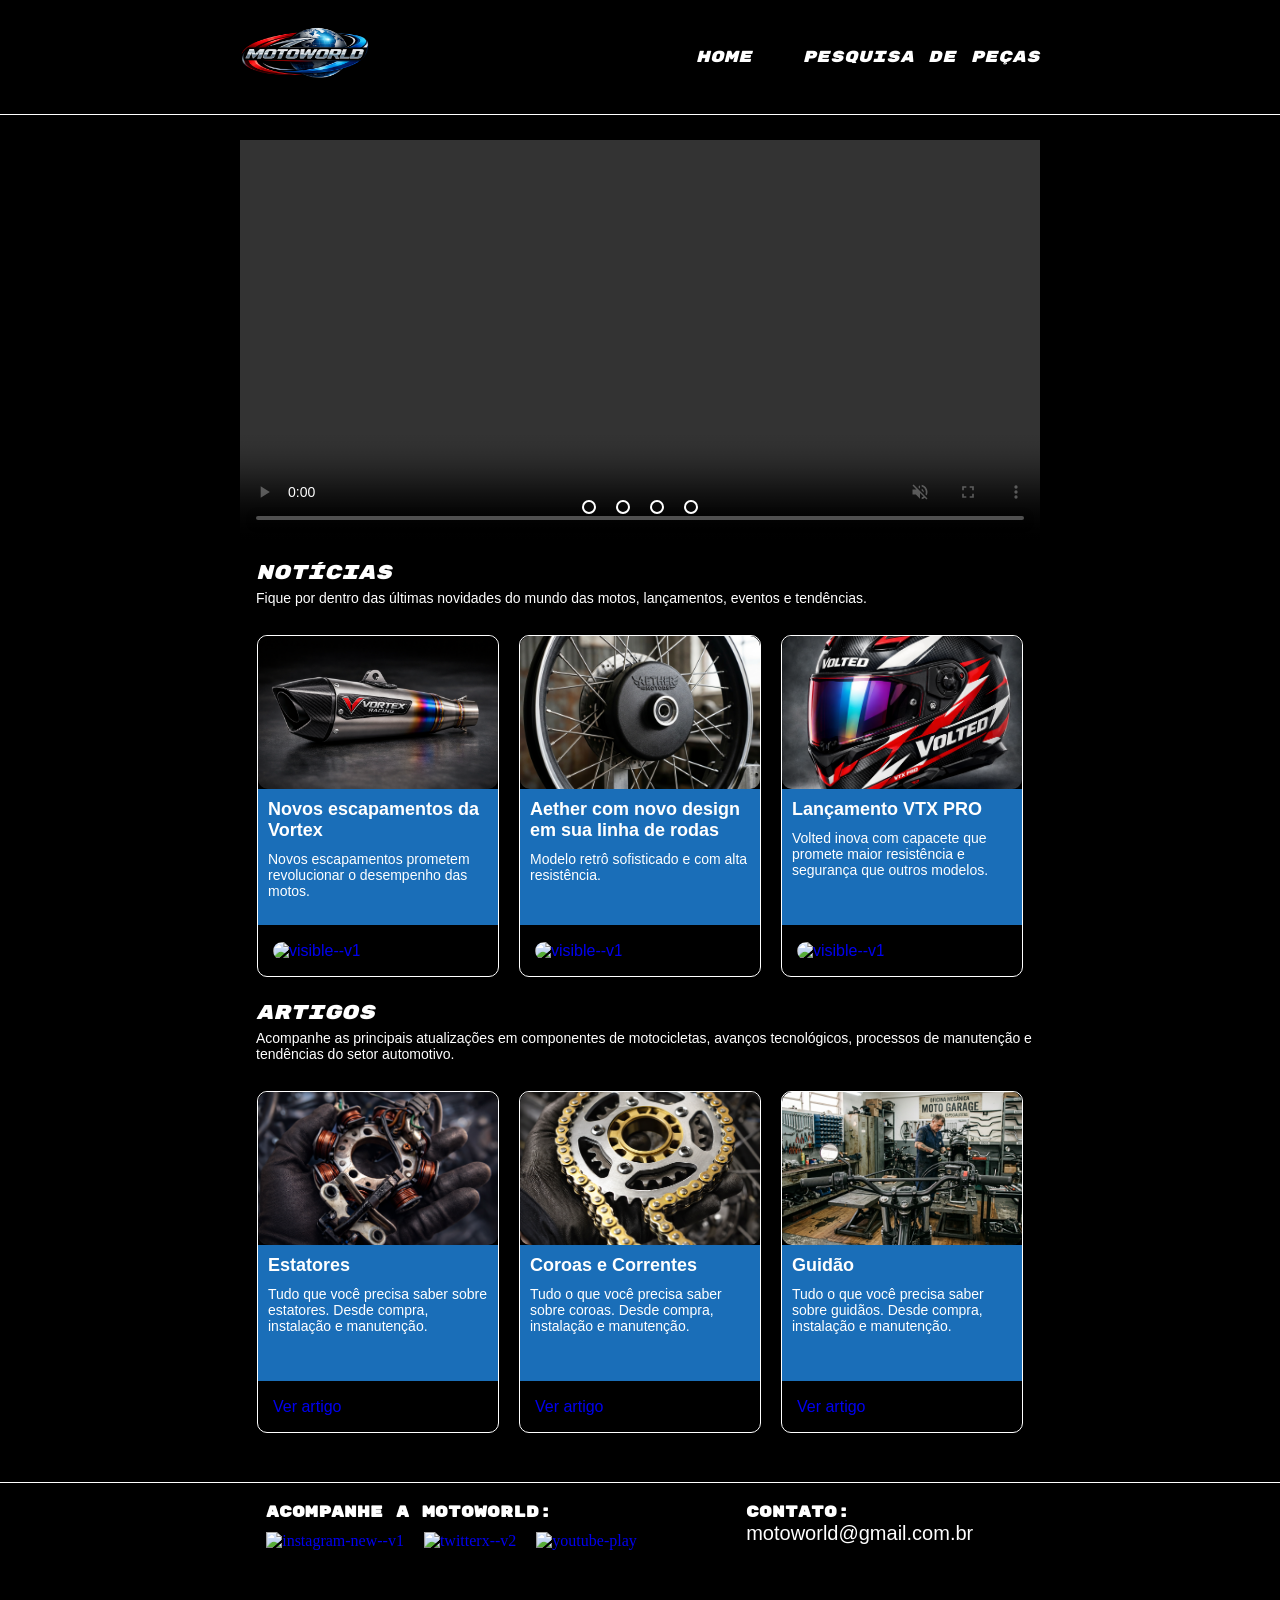
==== commit 4d101c51: "Adicionando página 1." ====
--- a/index.html
+++ b/index.html
@@ -22,8 +22,7 @@
              <!--Menu de navegação do header-->
             <nav class="navbar">
                 <a href="#">Home</a>
-                <a href="page1.html">Peças</a>
-                <a href="pages/page2.html">Catálogos</a>
+                <a href="page1.html">Pesquisa de peças</a>
             </nav>
         </section>
     </header>
@@ -86,8 +85,10 @@
                             <p>Novos escapamentos prometem revolucionar o desempenho das motos.</p>
                             </div>
                             <a href="https://www.youtube.com/">
-                            <div class="youtube-modal">Review on Youtube Channel
-                                <img width="48" height="48" src="https://img.icons8.com/color/48/youtube-play.png" alt="youtube-play"/>
+                            <div class="youtube-modal">
+                                <video width="1500" height="400" controls autoplay muted loop>
+                                <source src="videos/Preview.mp4">
+                                </video>
                             </div>
                             </a>
                         </div>
@@ -118,8 +119,8 @@
                     <div class="card">
                         <img src="imagens/AetherMotors.png" alt="Lançamento de Moto Elétrica">
                         <div class="info-card">
-                            <h3>Arther com novo design em sua linha de rodas</h3>
-                            <p>Novos escapamentos prometem revolucionar o desempenho das motos.</p>
+                            <h3>Aether com novo design em sua linha de rodas</h3>
+                            <p>Modelo retrô sofisticado e com alta resistência.</p>
                         </div>
                         <div class="card-content">
                             <a href="#" id="card2">
--- a/css/index-style.css
+++ b/css/index-style.css
@@ -53,6 +53,11 @@
     transition: 0.3s ease;
 }
 
+.navbar a:hover {
+    font-size: 15px;
+}
+
+
 
 /* SEÇÃO MAIN DO SITE */
 
@@ -222,7 +227,7 @@
 }
 
 .menu-articles { /* Com essa classe apenas crio um espaço entre a div do menu "NOTÍCIAS" e do menu "ARTIGOS". */
-    margin-top: 20px;
+    margin-top: 40px;
 }
 
 /* A PARTIR DAQUI SÂO TODAS AS PROPRIEDADES APLICADAS AO MODAL/POP-UP*/
@@ -281,6 +286,7 @@
 /* A partir daqui é um ajuste de padding do texto que está dentro do pop up. */
 .modaltext-container {
     padding: 20px;
+    padding-top: 0;
 }
 
 /* A partir daqui é um ajuste para centralizar o texto da caixa que informa o review do lançamento e o ícone do youtube. */
@@ -291,9 +297,15 @@
     align-items: center;
     color: #fff0ff;
     font-size: 20px;
-    width: 20rem;
+    width: 18rem;
     height: 10rem;
     border: 1px solid white;
+}
+
+
+.youtube-modal video {
+    width: 100%;
+    height: 100%;
 }
 
 .active { /* Essa é a classe que ativa o pop-up via função no JavaScript. */
@@ -309,6 +321,10 @@
     margin-bottom: 15px;
     display: flex;
     justify-content: end;
+}
+
+.x:hover { /* Quando o cursor passar por cima do x ele mudará para pointer. */
+    cursor: pointer;
 }
 
 /* A PARTIR DAQUI SÃO AS PROPRIEDADES APLICADAS AO FOOTER DO SITE */
